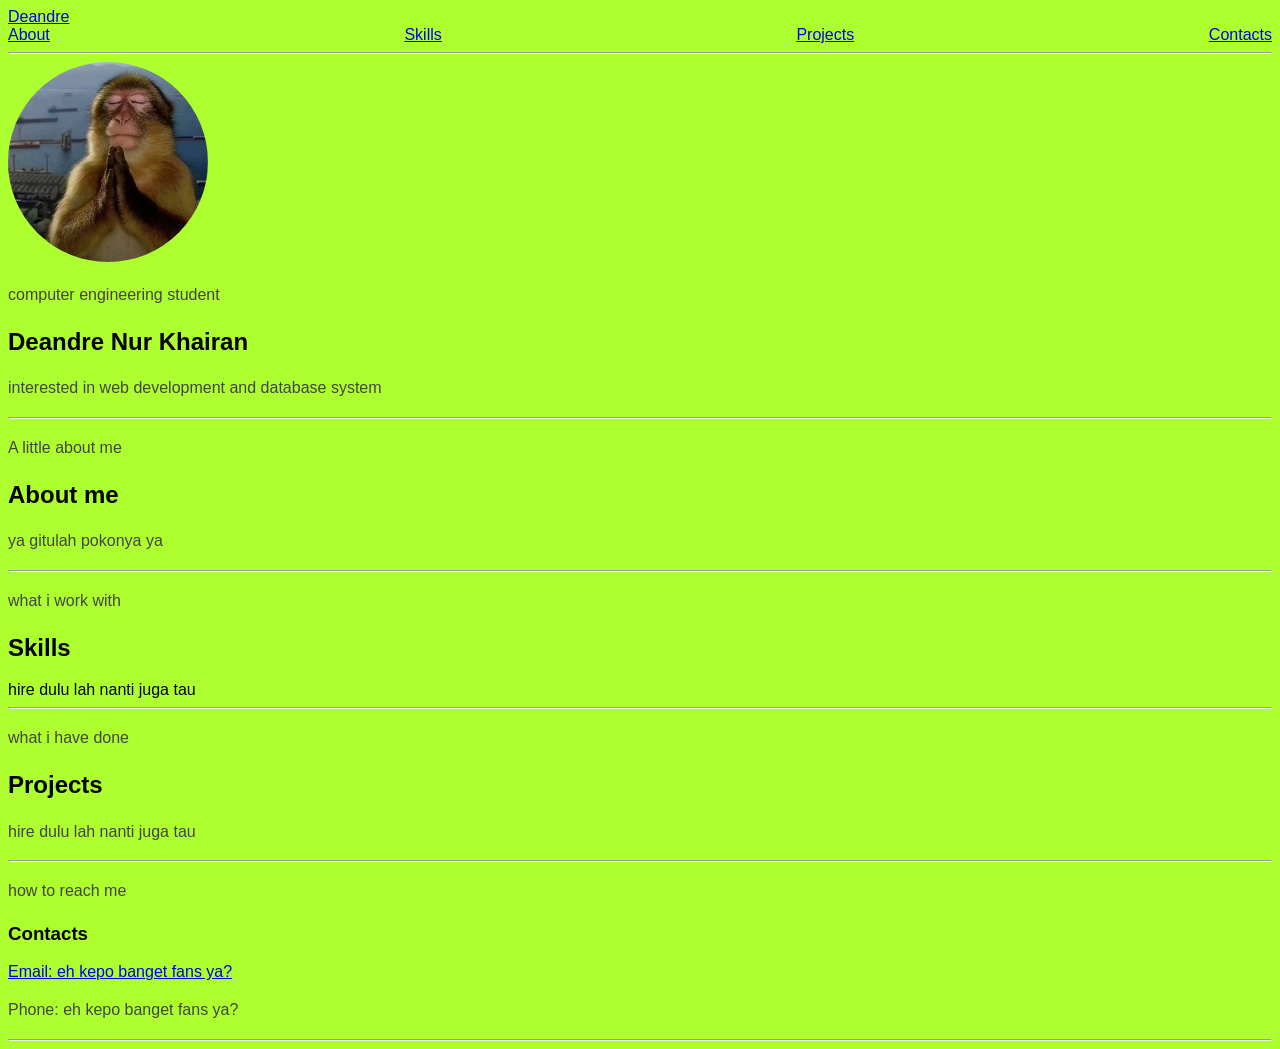
==== html.html @ 1a312d55 "first commit" ====
<!DOCTYPE html>
<html lang="en">
<head>
    <meta charset="UTF-8">
    <meta name="viewport" content="width=device-width, initial-scale=1.0">
    <title>Deandre Nur Khairan || Portofolio</title>
    <link rel="stylesheet" href="style.css">
</head>
<body>
    <header> 
        <a href="#home">Deandre</a>
        <div class="navbar">
            <a href="#about">About</a>
            <a href="#skills">Skills</a>
            <a href="#projects">Projects</a>
            <a href="#contacts">Contacts</a>
        </div>
        <hr>
    </header>

    
    <section id="home">
        <img src="gambar/1.jpg" width="200" height="200" style="border-radius: 50%">
        <p> computer engineering student</p>
        <h1>Deandre Nur Khairan</h1>
        <p>interested in web development and database system</p>
        <hr>
    </section> 

    <section id="about me">
        <p>A little about me</p>
        <h1>About me</h1>
        <p>ya gitulah pokonya ya</p>
        <hr>
    </section>

    <section id="skills">
        <p>what i work with</p>
        <h1>Skills</h1>
        <span>hire dulu lah nanti juga tau</span>
        <hr>
    </section>

    <section id="projects">
        <p>what i have done</p>
        <h1>Projects</h1>
        <p>hire dulu lah nanti juga tau</p>
        <hr> 

    <section id="contacts">
        <p>how to reach me</p>
        <h1>Contacts</h1>
        <a href="kepobangetdeh@gmail.com">Email: eh kepo banget fans ya?</a></p>
        <p>Phone: eh kepo banget fans ya?</p>
        <hr>
    </section>
</body
</html>
---- style.css ----
p {
  color: #444;
  line-height: 1.6;
}

.navbar{
    display: flex;
    justify-content: space-between;

}

body{
    background: greenyellow;
    font-family: Arial, sans-serif;
}
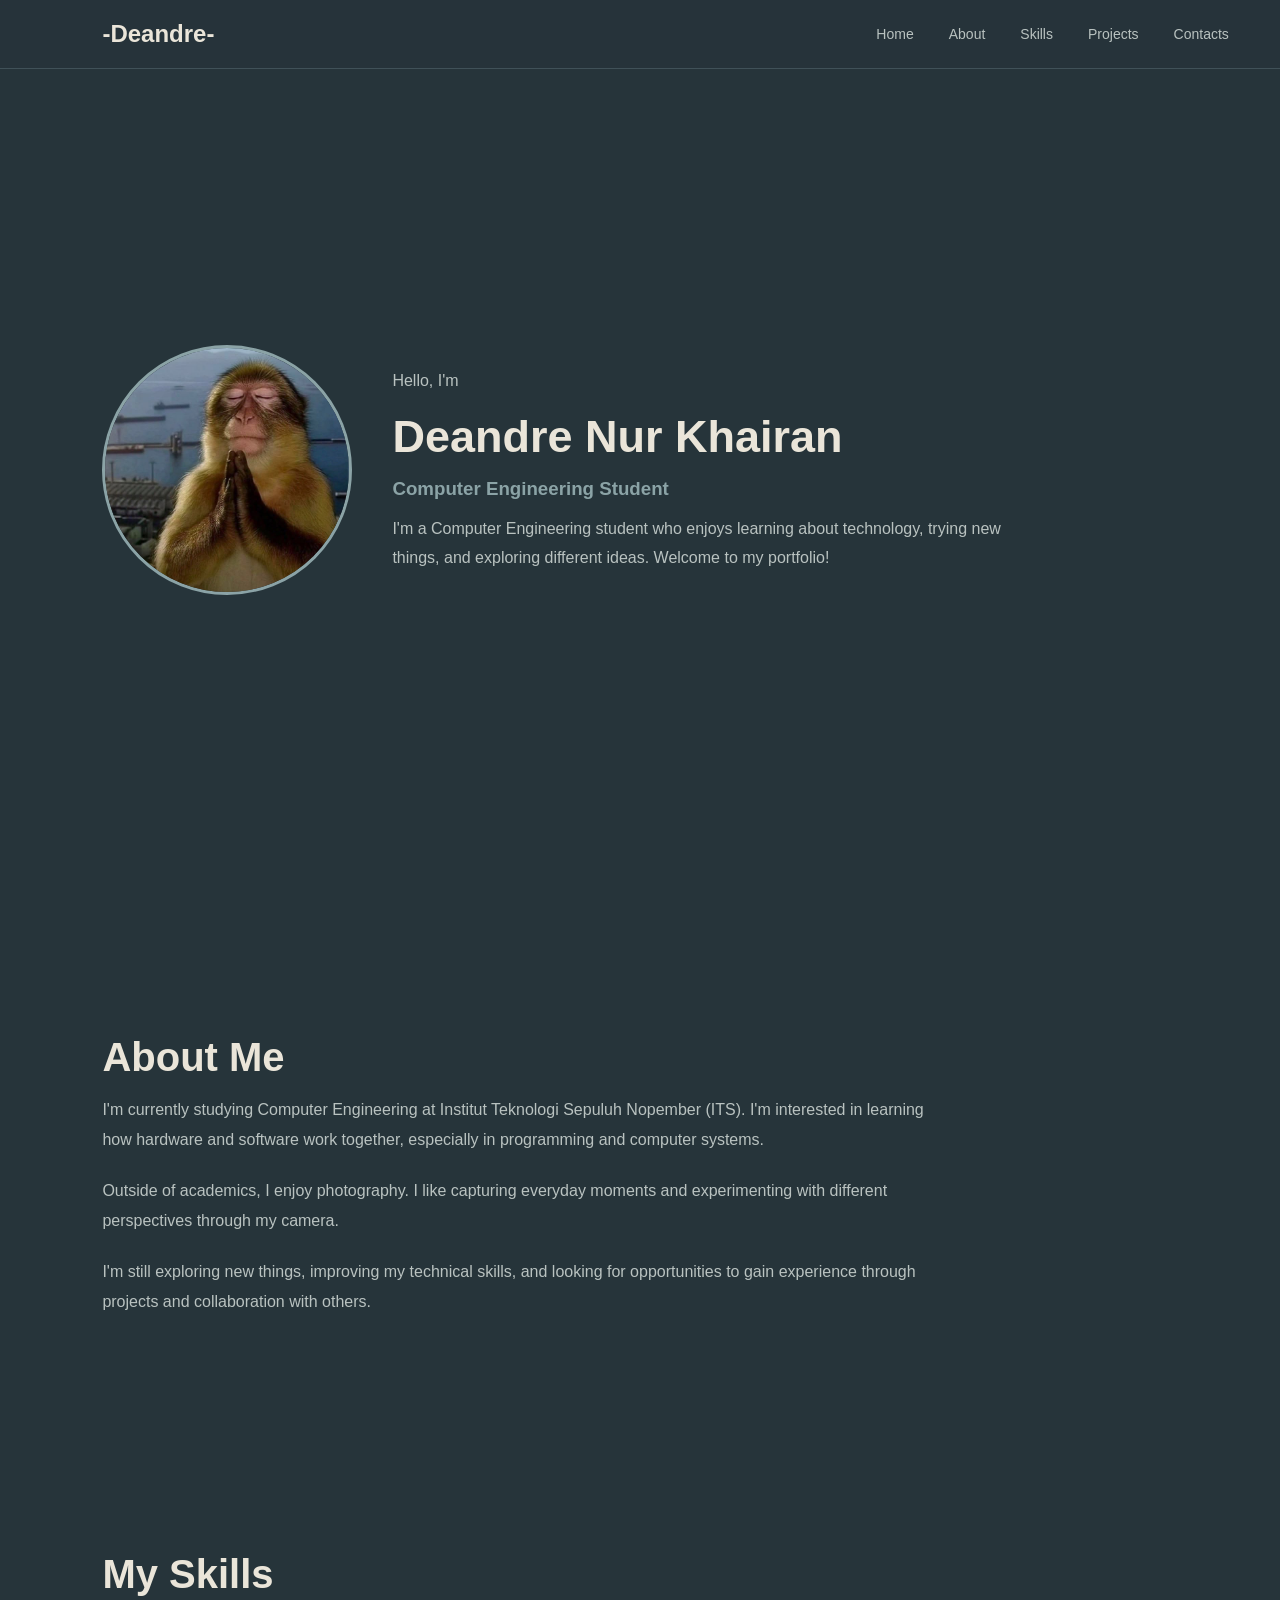
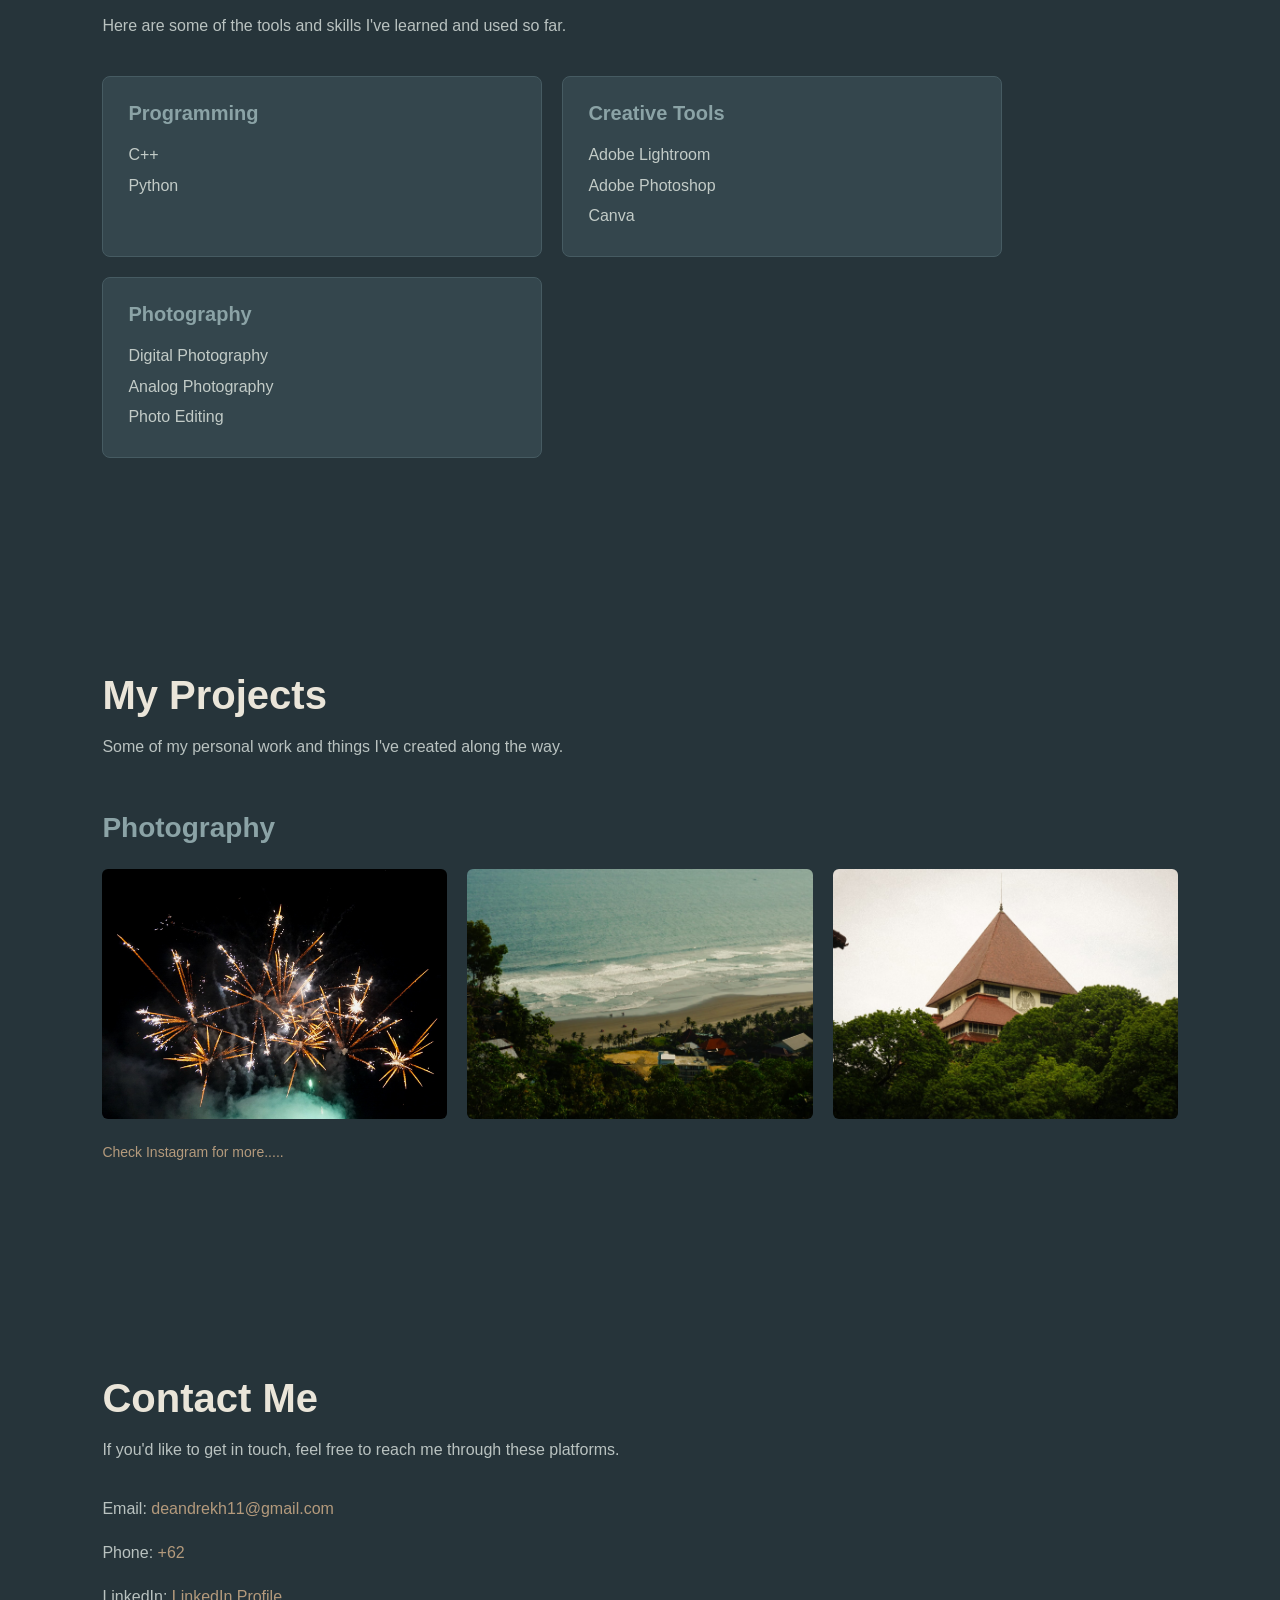
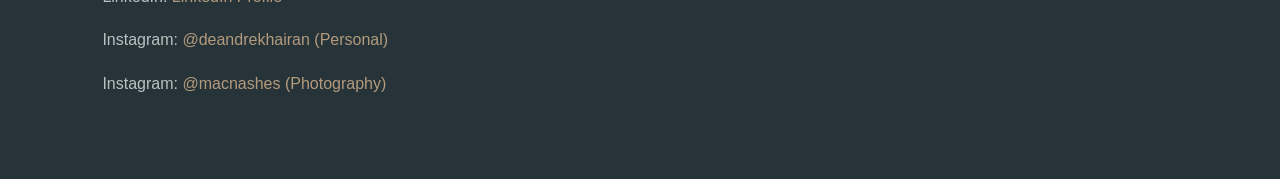
==== commit 45259fd1: "porto" ====
--- a/html.html
+++ b/html.html
@@ -1,58 +1,187 @@
+
 <!DOCTYPE html>
 <html lang="en">
 <head>
     <meta charset="UTF-8">
     <meta name="viewport" content="width=device-width, initial-scale=1.0">
-    <title>Deandre Nur Khairan || Portofolio</title>
+    <title>Deandre Nur Khairan || Portfolio</title>
     <link rel="stylesheet" href="style.css">
 </head>
 <body>
-    <header> 
-        <a href="#home">Deandre</a>
-        <div class="navbar">
-            <a href="#about">About</a>
-            <a href="#skills">Skills</a>
-            <a href="#projects">Projects</a>
-            <a href="#contacts">Contacts</a>
+
+<header>
+    <a href="#home" class="logo">-Deandre-</a>
+
+    <div class="navbar">
+        <a href="#home">Home</a>
+        <a href="#about">About</a>
+        <a href="#skills">Skills</a>
+        <a href="#projects">Projects</a>
+        <a href="#contacts">Contacts</a>
+    </div>
+</header>
+
+<!-- HOME SECTION -->
+<section id="home">
+    <div class="home">
+        <img src="gambar/1.jpg" width="250" height="250" alt="Profile Picture">
+
+        <div class="home-text">
+            <p>Hello, I'm</p>
+            <h1>Deandre Nur Khairan</h1>
+            <h3>Computer Engineering Student</h3>
+            <p>
+                I'm a Computer Engineering student who enjoys learning
+                about technology, trying new things, and exploring
+                different ideas. Welcome to my portfolio!
+            </p>
         </div>
-        <hr>
-    </header>
+    </div>
+</section>
 
-    
-    <section id="home">
-        <img src="gambar/1.jpg" width="200" height="200" style="border-radius: 50%">
-        <p> computer engineering student</p>
-        <h1>Deandre Nur Khairan</h1>
-        <p>interested in web development and database system</p>
-        <hr>
-    </section> 
+<!-- ABOUT SECTION -->
+<section id="about">
+    <h1>About Me</h1>
 
-    <section id="about me">
-        <p>A little about me</p>
-        <h1>About me</h1>
-        <p>ya gitulah pokonya ya</p>
-        <hr>
-    </section>
+    <div class="about-content">
+        <p>
+            I'm currently studying Computer Engineering at Institut
+            Teknologi Sepuluh Nopember (ITS). I'm interested in learning
+            how hardware and software work together, especially in
+            programming and computer systems.
+        </p>
 
-    <section id="skills">
-        <p>what i work with</p>
-        <h1>Skills</h1>
-        <span>hire dulu lah nanti juga tau</span>
-        <hr>
-    </section>
+        <p>
+            Outside of academics, I enjoy photography. I like capturing
+            everyday moments and experimenting with different
+            perspectives through my camera.
+        </p>
 
-    <section id="projects">
-        <p>what i have done</p>
-        <h1>Projects</h1>
-        <p>hire dulu lah nanti juga tau</p>
-        <hr> 
+        <p>
+            I'm still exploring new things, improving my technical
+            skills, and looking for opportunities to gain experience
+            through projects and collaboration with others.
+        </p>
+    </div>
+</section>
 
-    <section id="contacts">
-        <p>how to reach me</p>
-        <h1>Contacts</h1>
-        <a href="kepobangetdeh@gmail.com">Email: eh kepo banget fans ya?</a></p>
-        <p>Phone: eh kepo banget fans ya?</p>
-        <hr>
-    </section>
-</body
-</html>+<!-- SKILLS SECTION -->
+<section id="skills">
+    <h1>My Skills</h1>
+
+    <p class="skills-intro">
+        Here are some of the tools and skills I've learned and used so far.
+    </p>
+
+    <div class="skills-container">
+
+        <div class="skill-card">
+            <h2>Programming</h2>
+            <p>
+                C++<br>
+                Python
+            </p>
+        </div>
+
+        <div class="skill-card">
+            <h2>Creative Tools</h2>
+            <p>
+                Adobe Lightroom<br>
+                Adobe Photoshop<br>
+                Canva
+            </p>
+        </div>
+
+        <div class="skill-card">
+            <h2>Photography</h2>
+            <p>
+                Digital Photography<br>
+                Analog Photography<br>
+                Photo Editing
+            </p>
+        </div>
+
+    </div>
+</section>
+
+<!-- PROJECTS SECTION -->
+<section id="projects">
+    <h1>My Projects</h1>
+
+    <p>
+        Some of my personal work and things I've created along the way.
+    </p>
+
+    <div class="project-subsection">
+        <h2>Photography</h2>
+
+        <div class="photo-gallery">
+            <img src="gambar/2.jpeg" alt="Photography 1">
+            <img src="gambar/3.jpeg" alt="Photography 2">
+            <img src="gambar/4.jpeg" alt="Photography 3">
+        </div>
+
+        <a href="https://www.instagram.com/macnashes/"
+           target="_blank"
+           rel="noopener noreferrer"
+           class="instagram-more">
+            Check Instagram for more.....
+        </a>
+    </div>
+</section>
+
+<!-- CONTACTS SECTION -->
+<section id="contacts">
+    <h1>Contact Me</h1>
+
+    <p>
+        If you'd like to get in touch, feel free to reach me through
+        these platforms.
+    </p>
+
+    <div class="contact-list">
+
+        <p>
+            Email:
+            <a href="mailto:deandrekh11@gmail.com">
+                deandrekh11@gmail.com
+            </a>
+        </p>
+
+        <p>
+            Phone:
+            <a href="tel:+62">+62</a>
+        </p>
+
+        <p>
+            LinkedIn:
+            <a href="https://www.linkedin.com/in/deandrekhairan/"
+               target="_blank"
+               rel="noopener noreferrer">
+                LinkedIn Profile
+            </a>
+        </p>
+
+        <p>
+            Instagram:
+            <a href="https://www.instagram.com/deandrekhairan/"
+               target="_blank"
+               rel="noopener noreferrer">
+                @deandrekhairan (Personal)
+            </a>
+        </p>
+
+        <p>
+            Instagram:
+            <a href="https://www.instagram.com/macnashes/"
+               target="_blank"
+               rel="noopener noreferrer">
+                @macnashes (Photography)
+            </a>
+        </p>
+
+    </div>
+</section>
+
+</body>
+</html>
--- a/style.css
+++ b/style.css
@@ -1,15 +1,308 @@
+/* GENERAL */
+* {
+    margin: 0;
+    padding: 0;
+    box-sizing: border-box;
+    scroll-behavior: smooth;
+}
+
+body {
+    background: #26343A;
+    font-family: Arial, sans-serif;
+    color: #EAE5D9;
+}
+
 p {
-  color: #444;
-  line-height: 1.6;
-}
-
-.navbar{
+    color: #B9C2C0;
+    line-height: 1.8;
+}
+
+/* HEADER */
+header {
+    position: fixed;
+    top: 0;
+    width: 100%;
+    padding: 20px 4% 20px 8%;
     display: flex;
     justify-content: space-between;
-
-}
-
-body{
-    background: greenyellow;
-    font-family: Arial, sans-serif;
+    align-items: center;
+    background: rgba(38, 52, 58, 0.95);
+    backdrop-filter: blur(12px);
+    border-bottom: 1px solid #405158;
+    z-index: 1000;
+}
+
+/* LOGO */
+.logo {
+    color: #EAE5D9;
+    font-size: 24px;
+    font-weight: bold;
+    text-decoration: none;
+}
+
+/* NAVBAR */
+.navbar {
+    display: flex;
+    gap: 35px;
+    margin-left: auto;
+}
+
+.navbar a {
+    color: #B9C2C0;
+    text-decoration: none;
+    font-size: 14px;
+    transition: 0.3s;
+    position: relative;
+}
+
+.navbar a:hover {
+    color: #8BA3A6;
+}
+
+/* NAVBAR UNDERLINE */
+.navbar a::after {
+    content: "";
+    position: absolute;
+    left: 0;
+    bottom: -7px;
+    width: 0;
+    height: 2px;
+    background: #8BA3A6;
+    transition: 0.3s;
+}
+
+.navbar a:hover::after {
+    width: 100%;
+}
+
+/* SECTION */
+section {
+    min-height: 100vh;
+    padding: 120px 8% 80px;
+}
+
+section h1 {
+    font-size: 40px;
+    margin: 15px 0;
+    color: #EAE5D9;
+}
+
+section h3 {
+    color: #8BA3A6;
+    margin-bottom: 15px;
+}
+
+/* HOME */
+#home {
+    display: flex;
+    flex-direction: column;
+    justify-content: center;
+}
+
+.home {
+    display: flex;
+    align-items: center;
+    gap: 40px;
+}
+
+.home img {
+    border-radius: 50%;
+    object-fit: cover;
+    border: 3px solid #8BA3A6;
+}
+
+.home h1 {
+    font-size: 45px;
+}
+
+.home-text {
+    max-width: 650px;
+}
+
+/* ABOUT */
+#about {
+    min-height: auto;
+}
+
+.about-content {
+    max-width: 850px;
+}
+
+.about-content p {
+    font-size: 16px;
+    margin-bottom: 20px;
+    line-height: 1.9;
+}
+
+/* SKILLS */
+#skills {
+    min-height: auto;
+}
+
+.skills-intro {
+    max-width: 700px;
+    margin-bottom: 35px;
+}
+
+.skills-container {
+    display: grid;
+    grid-template-columns: repeat(2, 1fr);
+    gap: 20px;
+    max-width: 900px;
+}
+
+.skill-card {
+    background: #34464D;
+    border: 1px solid #465B62;
+    border-radius: 8px;
+    padding: 25px;
+    transition: 0.3s;
+}
+
+.skill-card:hover {
+    border-color: #8BA3A6;
+    transform: translateY(-3px);
+}
+
+.skill-card h2 {
+    color: #8BA3A6;
+    font-size: 20px;
+    margin-bottom: 15px;
+}
+
+.skill-card p {
+    color: #C2CBC7;
+    line-height: 1.9;
+}
+
+/* PROJECTS */
+#projects {
+    min-height: auto;
+}
+
+#projects > p {
+    max-width: 800px;
+    font-size: 16px;
+}
+
+/* PROJECT SUBSECTION */
+.project-subsection {
+    margin-top: 50px;
+}
+
+.project-subsection h2 {
+    font-size: 28px;
+    margin-bottom: 15px;
+    color: #8BA3A6;
+}
+
+.project-subsection p {
+    max-width: 700px;
+    margin-bottom: 25px;
+}
+
+/* PHOTOGRAPHY GALLERY */
+.photo-gallery {
+    display: grid;
+    grid-template-columns: repeat(3, 1fr);
+    gap: 20px;
+    margin-top: 25px;
+}
+
+.photo-gallery img {
+    width: 100%;
+    height: 250px;
+    object-fit: cover;
+    border-radius: 6px;
+}
+
+/* INSTAGRAM MORE */
+.instagram-more {
+    display: inline-block;
+    margin-top: 25px;
+    color: #B49A7C;
+    text-decoration: none;
+    font-size: 14px;
+    transition: 0.3s;
+}
+
+.instagram-more:hover {
+    color: #EAE5D9;
+}
+
+/* CONTACTS */
+#contacts {
+    min-height: auto;
+}
+
+.contact-list {
+    margin-top: 30px;
+    display: flex;
+    flex-direction: column;
+    gap: 15px;
+}
+
+.contact-list p {
+    font-size: 16px;
+}
+
+.contact-list a {
+    color: #B49A7C;
+    text-decoration: none;
+    transition: 0.3s;
+}
+
+.contact-list a:hover {
+    color: #EAE5D9;
+}
+
+/* RESPONSIVE */
+@media (max-width: 768px) {
+    header {
+        padding: 18px 5%;
+        flex-wrap: wrap;
+        gap: 15px;
+    }
+
+    .navbar {
+        order: 3;
+        width: 100%;
+        margin-left: 0;
+        justify-content: center;
+        gap: 15px;
+        flex-wrap: wrap;
+    }
+
+    .navbar a {
+        font-size: 12px;
+    }
+
+    .home {
+        flex-direction: column;
+        align-items: flex-start;
+    }
+
+    .home h1 {
+        font-size: 30px;
+    }
+
+    section h1 {
+        font-size: 32px;
+    }
+
+    .skills-container {
+        grid-template-columns: 1fr;
+    }
+
+    .skill-card {
+        padding: 20px;
+    }
+
+    .photo-gallery {
+        grid-template-columns: repeat(2, 1fr);
+    }
+
+    .photo-gallery img {
+        height: 180px;
+    }
 }
